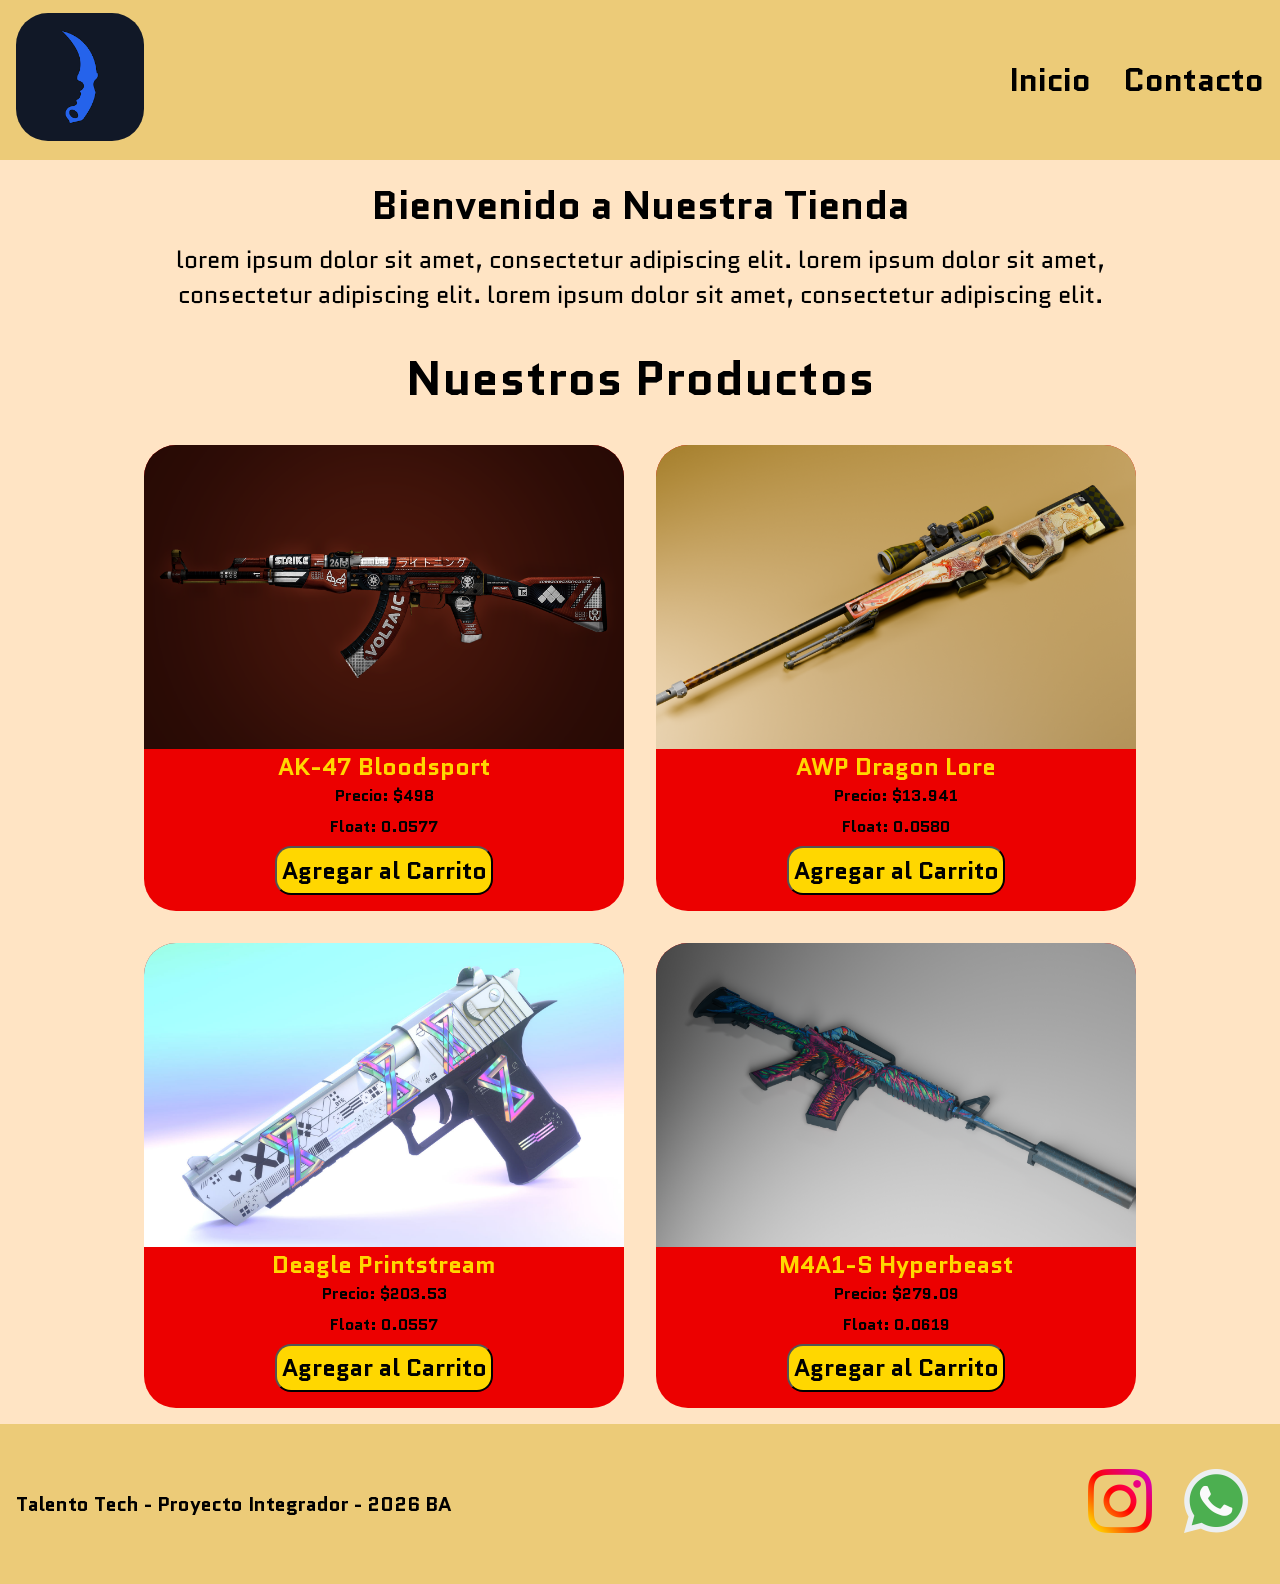
==== index.html @ 52fede46 "terminado contacto y agregado media queries" ====
<!DOCTYPE html>
<html lang="en">
<head>
    <meta charset="UTF-8">
    <meta name="viewport" content="width=device-width, initial-scale=1.0">
    <link href="https://fonts.googleapis.com/css2?family=Quantico:ital,wght@0,400;0,700;1,400;1,700&display=swap" rel="stylesheet">
    <link rel="stylesheet" href="./css/styles.css">
    <title>Inicio</title>
</head>
<body>
    <header>
        <div class="logo"><a href="../index.html"><img src="./images/cuchillo.png" alt="Logo"></img></a></div> 
        <nav class="header list">   
            <ul>
                <li><a href="./index.html">Inicio</a></li>
                <li><a href="./pages/contacto.html">Contacto</a></li>
            </ul>
        </nav>
    </header>
    <main>
        <h1>Bienvenido a Nuestra Tienda</h1>
        <p class="parrafo">lorem ipsum dolor sit amet, consectetur adipiscing elit.
            lorem ipsum dolor sit amet, consectetur adipiscing elit.
            lorem ipsum dolor sit amet, consectetur adipiscing elit.</p>
        <section>
            <h2 class="titulo-productos">Nuestros Productos</h2>
            <div class="contenedor-tarjeta">
                <article class="tarjeta">
                    <img src="./images/ak 47 bloodsport.png" alt="AK-47 Bloodsport">
                    <h3>AK-47 Bloodsport</h3>
                    <p>Precio: $498</p>
                    <p>Float: 0.0577</p>
                    <button class="btn">Agregar al Carrito</button>
                </article>
                <article class="tarjeta">
                    <img src="./images/awp dragon lore.jpg" alt="AWP Dragon Lore">
                    <h3>AWP Dragon Lore</h3>
                    <p>Precio: $13.941</p>
                    <p>Float: 0.0580</p>
                    <button class="btn">Agregar al Carrito</button>
                </article>
                <article class="tarjeta">
                    <img src="./images/deagle printstream.jpg" alt="Deagle Printstream">
                    <h3>Deagle Printstream</h3>
                    <p>Precio: $203.53</p>
                    <p>Float: 0.0557</p>
                    <button class="btn">Agregar al Carrito</button>
                </article>
                <article class="tarjeta">
                    <img src="./images/m4a1s hyperbeast.png" alt="M4A1-S Cyrex">
                    <h3>M4A1-S Hyperbeast</h3>
                    <p>Precio: $279.09</p>
                    <p>Float: 0.0619</p>
                    <button class="btn">Agregar al Carrito</button>
                </article>
            </div>
        </section>
    </main>
    <footer> 
        <p>Talento Tech - Proyecto Integrador - 2026 BA</p>
        <ul class="footer-list">
            <li><img src="../images/instagram.png" alt="Logo Instagram"></li>
            <li><img src="../images/whatsapp.png" alt="Logo WhatsApp"></li>
        </ul>
    </footer>
</body>
</html>
---- css/styles.css ----
* {
    margin: 0;
    padding: 0;
    box-sizing: border-box;
    }

html{
    font-size: 100%;
    font-family: quantico, sans-serif;
    }    

body {
    margin: 0;
    padding: 0;
    box-sizing: border-box;
    }

header, footer{
    background-color:rgb(236, 203, 120);
    display: flex;
    align-items:center;
    justify-content:space-between;
    padding: 1rem;
    height: 10rem;
}

div.logo img {
    width: 8rem;
    height: auto;
    border-radius: 2rem;
}

header nav ul {
    display:flex;
    list-style: none;
    gap: 2rem;
    font-weight: bold;
    font-size: 2rem;
}

header nav ul li a{
    text-decoration:none;
    color:black;
}

.footer-list {
    width: auto;
    display: flex;
    list-style: none;
    gap: 2rem;
    padding: 1rem 1rem;
}

.footer-list img {
    width: 4rem;
    height: auto;
}   

footer p {
    font-size: 1.25rem;
    font-weight: bold;
}

main {
    min-height:80vh;
    background-color: bisque;
    display: flex;
    flex-direction: column;
    align-items: center;
    flex: 1;
    width: 100%;
    margin: auto;
    padding-bottom: 1rem;
    padding-top: 1rem; 
}    

h1 {
    font-size: 2.5rem;
    margin-bottom: 0.5rem;
}

h2 {
    font-size: 3rem;
    margin: 2rem;
    text-align: center;
}

.parrafo {
    font-size: 1.5rem;
    text-align: center;
    width: 75%;
}

.contenedor-tarjeta {
    display: flex;
    gap: 2rem;
    flex-wrap: wrap;
    justify-content: center;
    margin-top: 2rem;
}

.tarjeta {
    display: flex;
    flex-direction: column;
    align-items: center;
    overflow: hidden;
    background-color: #ec0000;
    width: 30rem;
    padding-bottom: 1rem;
    border-radius: 2rem;
}

.tarjeta p {
    font-weight: bold;
    margin-bottom: 0.5rem;
}

.tarjeta img {
    width: 100%;
    height: 19rem;
    object-fit: cover;
}

h3 {
    font-size: 1.5rem;
    color: gold;
}

.btn {
   font-size: 1.5rem;
   font-weight: bold;
   font-family: quantico, sans-serif;
   background-color: gold;
   padding: 0.3rem;z
   border: gold 2px solid;
   border-radius: 1rem;
   cursor:pointer;
}

.form-contacto {
    width:100%;
    max-width: 20rem;
    border-radius: 0.5rem;
    background-color: gray;
    padding: 3rem;
}

@media (max-width: 600px) {
  header,
  footer {
    flex-direction: column;
  }
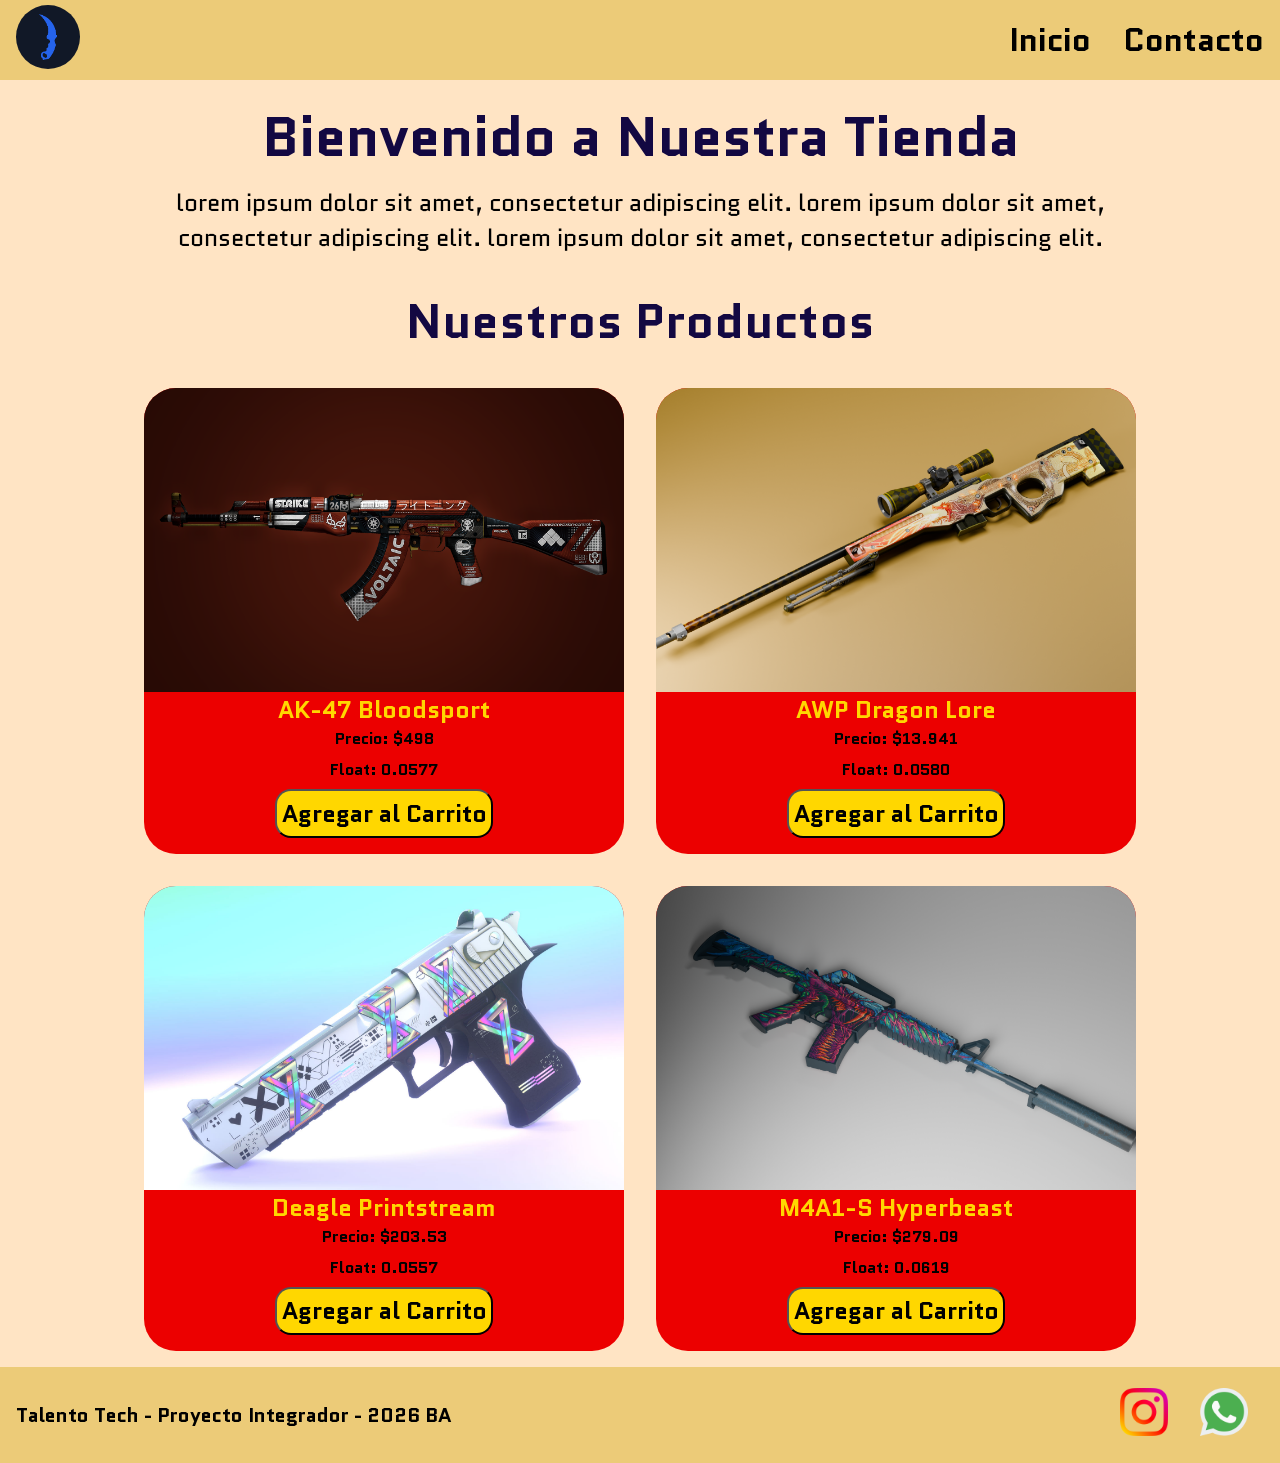
==== commit 115eec29: "Listo para pre-entrega" ====
--- a/index.html
+++ b/index.html
@@ -18,7 +18,7 @@
         </nav>
     </header>
     <main>
-        <h1>Bienvenido a Nuestra Tienda</h1>
+        <h1 class="titulo-home text-secondary">Bienvenido a Nuestra Tienda</h1>
         <p class="parrafo">lorem ipsum dolor sit amet, consectetur adipiscing elit.
             lorem ipsum dolor sit amet, consectetur adipiscing elit.
             lorem ipsum dolor sit amet, consectetur adipiscing elit.</p>
--- a/css/styles.css
+++ b/css/styles.css
@@ -6,26 +6,37 @@
 
 html{
     font-size: 100%;
-    font-family: quantico, sans-serif;
     }    
 
 body {
     margin: 0;
     padding: 0;
     box-sizing: border-box;
+    font-family: quantico, sans-serif;
+    display: flex;
+    flex-direction: column;
+    height:100vh;
+    background-color:rgb(236, 203, 120);
     }
 
-header, footer{
-    background-color:rgb(236, 203, 120);
+header {
     display: flex;
     align-items:center;
     justify-content:space-between;
     padding: 1rem;
-    height: 10rem;
+    height: 5rem;
+}
+
+footer {
+    display: flex;
+    align-items:center;
+    justify-content:space-between;
+    padding: 1rem;
+    height: 6rem;
 }
 
 div.logo img {
-    width: 8rem;
+    width: 4rem;
     height: auto;
     border-radius: 2rem;
 }
@@ -52,7 +63,7 @@
 }
 
 .footer-list img {
-    width: 4rem;
+    width: 3rem;
     height: auto;
 }   
 
@@ -62,7 +73,6 @@
 }
 
 main {
-    min-height:80vh;
     background-color: bisque;
     display: flex;
     flex-direction: column;
@@ -75,7 +85,7 @@
 }    
 
 h1 {
-    font-size: 2.5rem;
+    font-size: 3.5rem;
     margin-bottom: 0.5rem;
 }
 
@@ -83,6 +93,7 @@
     font-size: 3rem;
     margin: 2rem;
     text-align: center;
+    color: rgb(19, 8, 66);
 }
 
 .parrafo {
@@ -110,6 +121,10 @@
     border-radius: 2rem;
 }
 
+.text-secondary {
+    color: rgb(19, 8, 66);
+}
+
 .tarjeta p {
     font-weight: bold;
     margin-bottom: 0.5rem;
@@ -131,10 +146,9 @@
    font-weight: bold;
    font-family: quantico, sans-serif;
    background-color: gold;
-   padding: 0.3rem;z
-   border: gold 2px solid;
+   padding: 0.3rem;
    border-radius: 1rem;
-   cursor:pointer;
+   cursor:pointer
 }
 
 .form-contacto {
@@ -146,7 +160,7 @@
 }
 
 @media (max-width: 600px) {
-  header,
-  footer {
+  header, footer {
     flex-direction: column;
+    }
   }
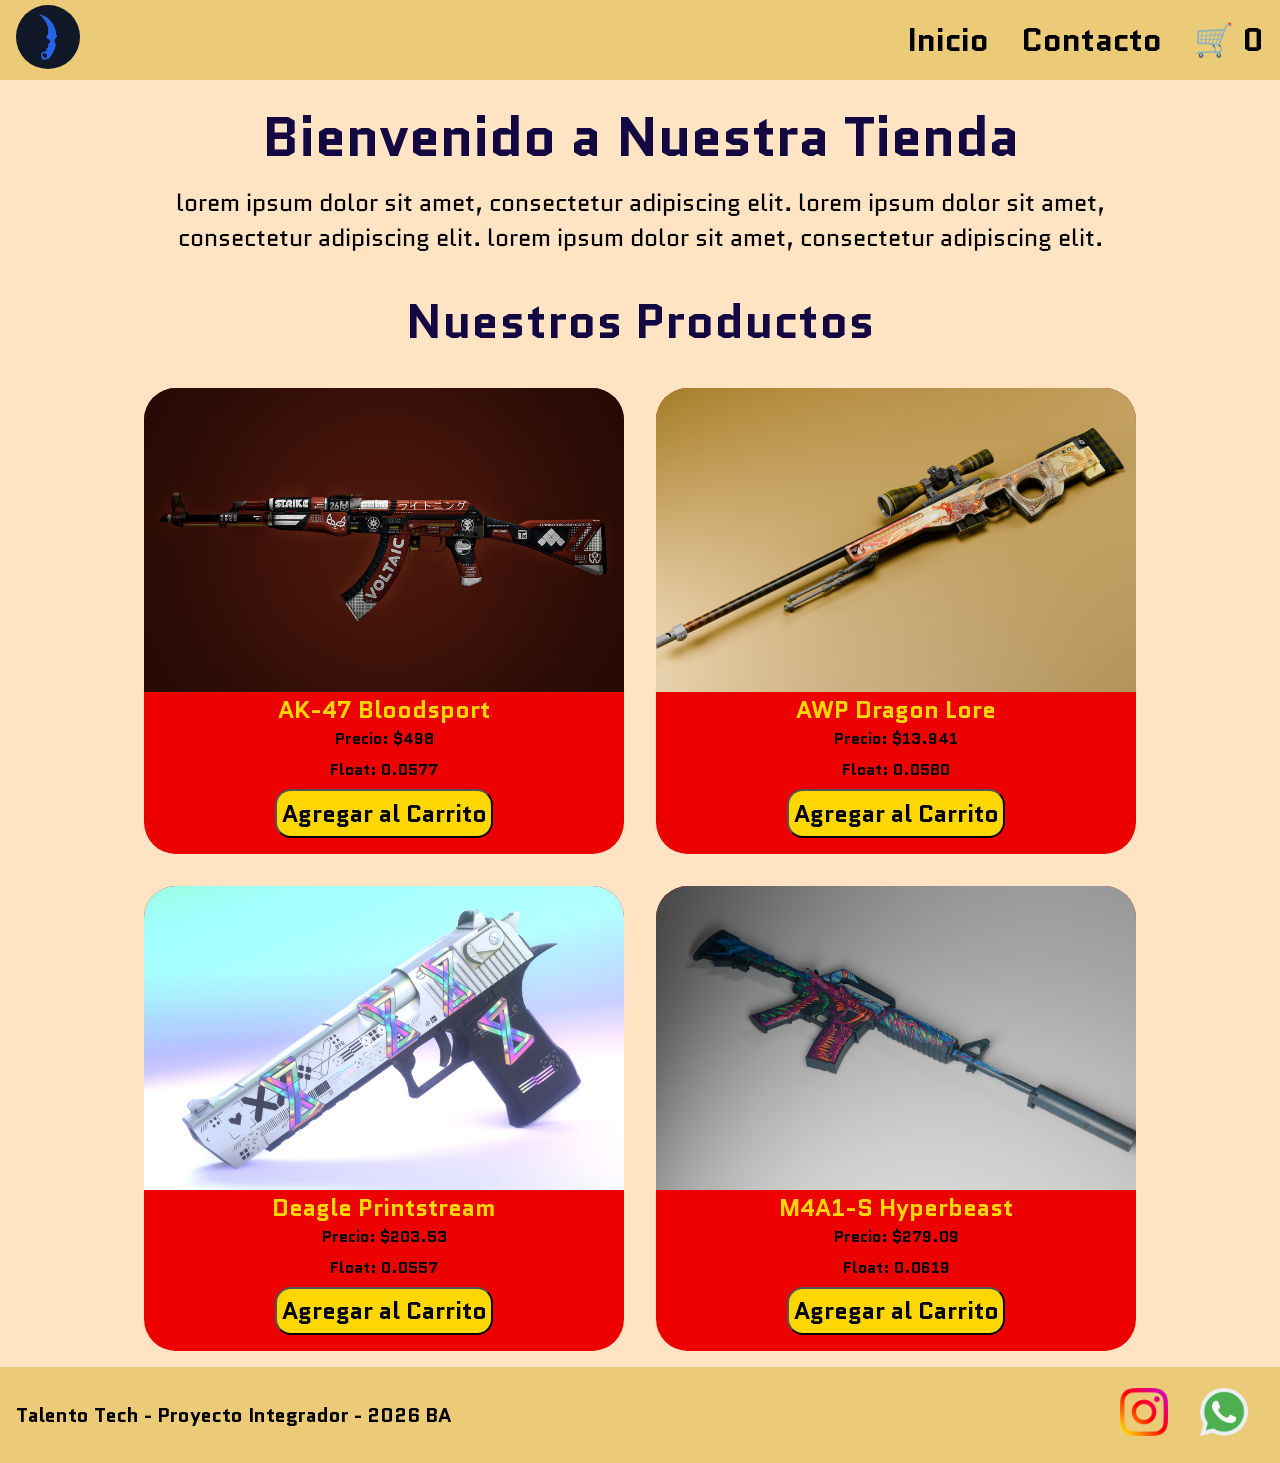
==== commit 402c157d: "agregamos json y pagina carrito" ====
--- a/index.html
+++ b/index.html
@@ -14,6 +14,10 @@
             <ul>
                 <li><a href="./index.html">Inicio</a></li>
                 <li><a href="./pages/contacto.html">Contacto</a></li>
+                <li><a href="./pages/carrito.html" class="carrito-icono">
+                    🛒 <span id="contador-carrito">0</span>
+                </a>
+                </li>
             </ul>
         </nav>
     </header>
@@ -59,8 +63,8 @@
     <footer> 
         <p>Talento Tech - Proyecto Integrador - 2026 BA</p>
         <ul class="footer-list">
-            <li><img src="../images/instagram.png" alt="Logo Instagram"></li>
-            <li><img src="../images/whatsapp.png" alt="Logo WhatsApp"></li>
+            <li><img src="./images/instagram.png" alt="Instagram"></img></li>
+            <li><img src="./images/whatsapp.png" alt="WhatsApp"></img></li>
         </ul>
     </footer>
 </body>
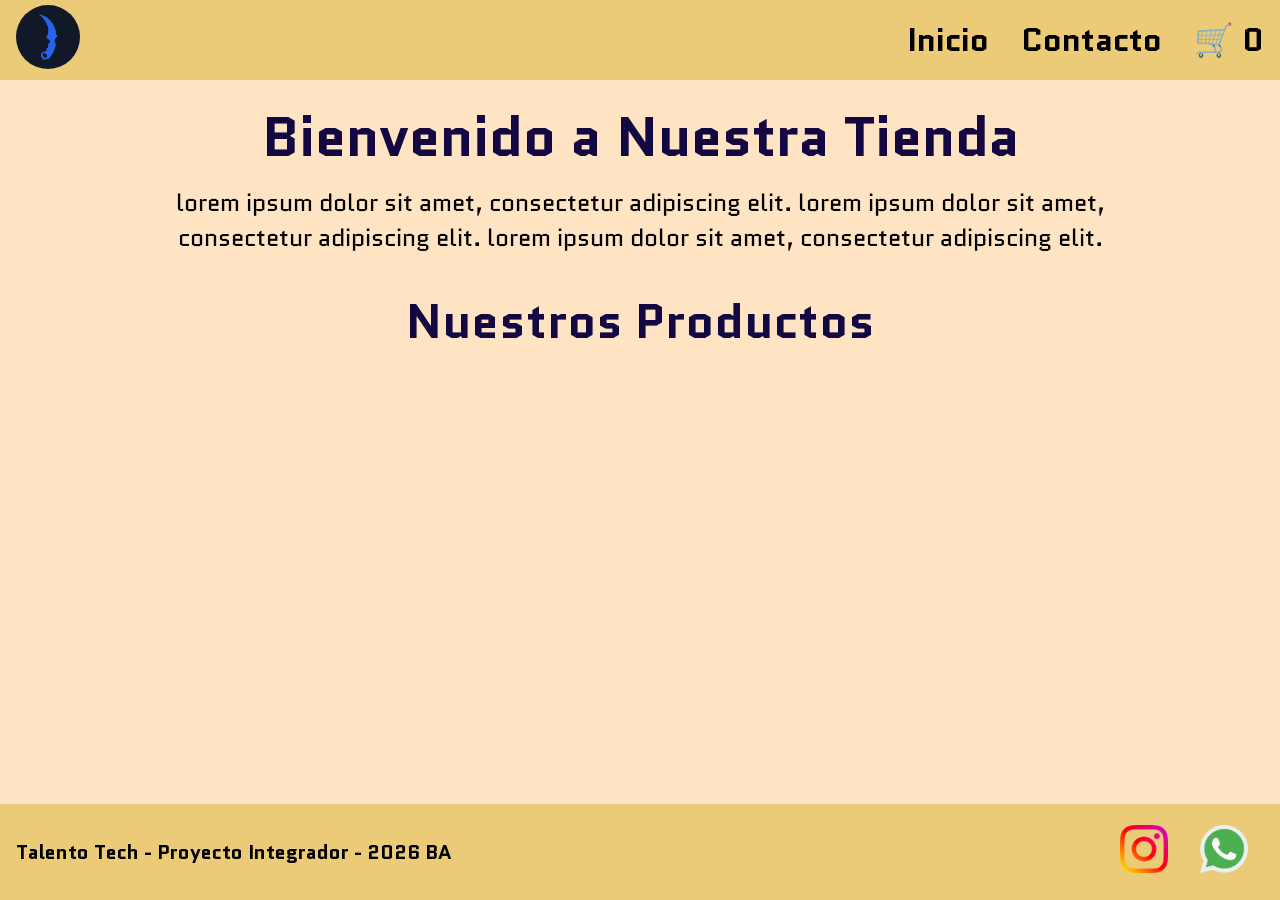
==== commit 15961a6f: "cambios en html" ====
--- a/index.html
+++ b/index.html
@@ -29,7 +29,7 @@
         <section>
             <h2 class="titulo-productos">Nuestros Productos</h2>
             <div class="contenedor-tarjeta">
-                <article class="tarjeta">
+                <!-- <article class="tarjeta">
                     <img src="./images/ak 47 bloodsport.png" alt="AK-47 Bloodsport">
                     <h3>AK-47 Bloodsport</h3>
                     <p>Precio: $498</p>
@@ -56,7 +56,7 @@
                     <p>Precio: $279.09</p>
                     <p>Float: 0.0619</p>
                     <button class="btn">Agregar al Carrito</button>
-                </article>
+                </article> -->
             </div>
         </section>
     </main>
@@ -67,5 +67,6 @@
             <li><img src="./images/whatsapp.png" alt="WhatsApp"></img></li>
         </ul>
     </footer>
+<script type="module" src="./js/index.js"></script>
 </body>
 </html>
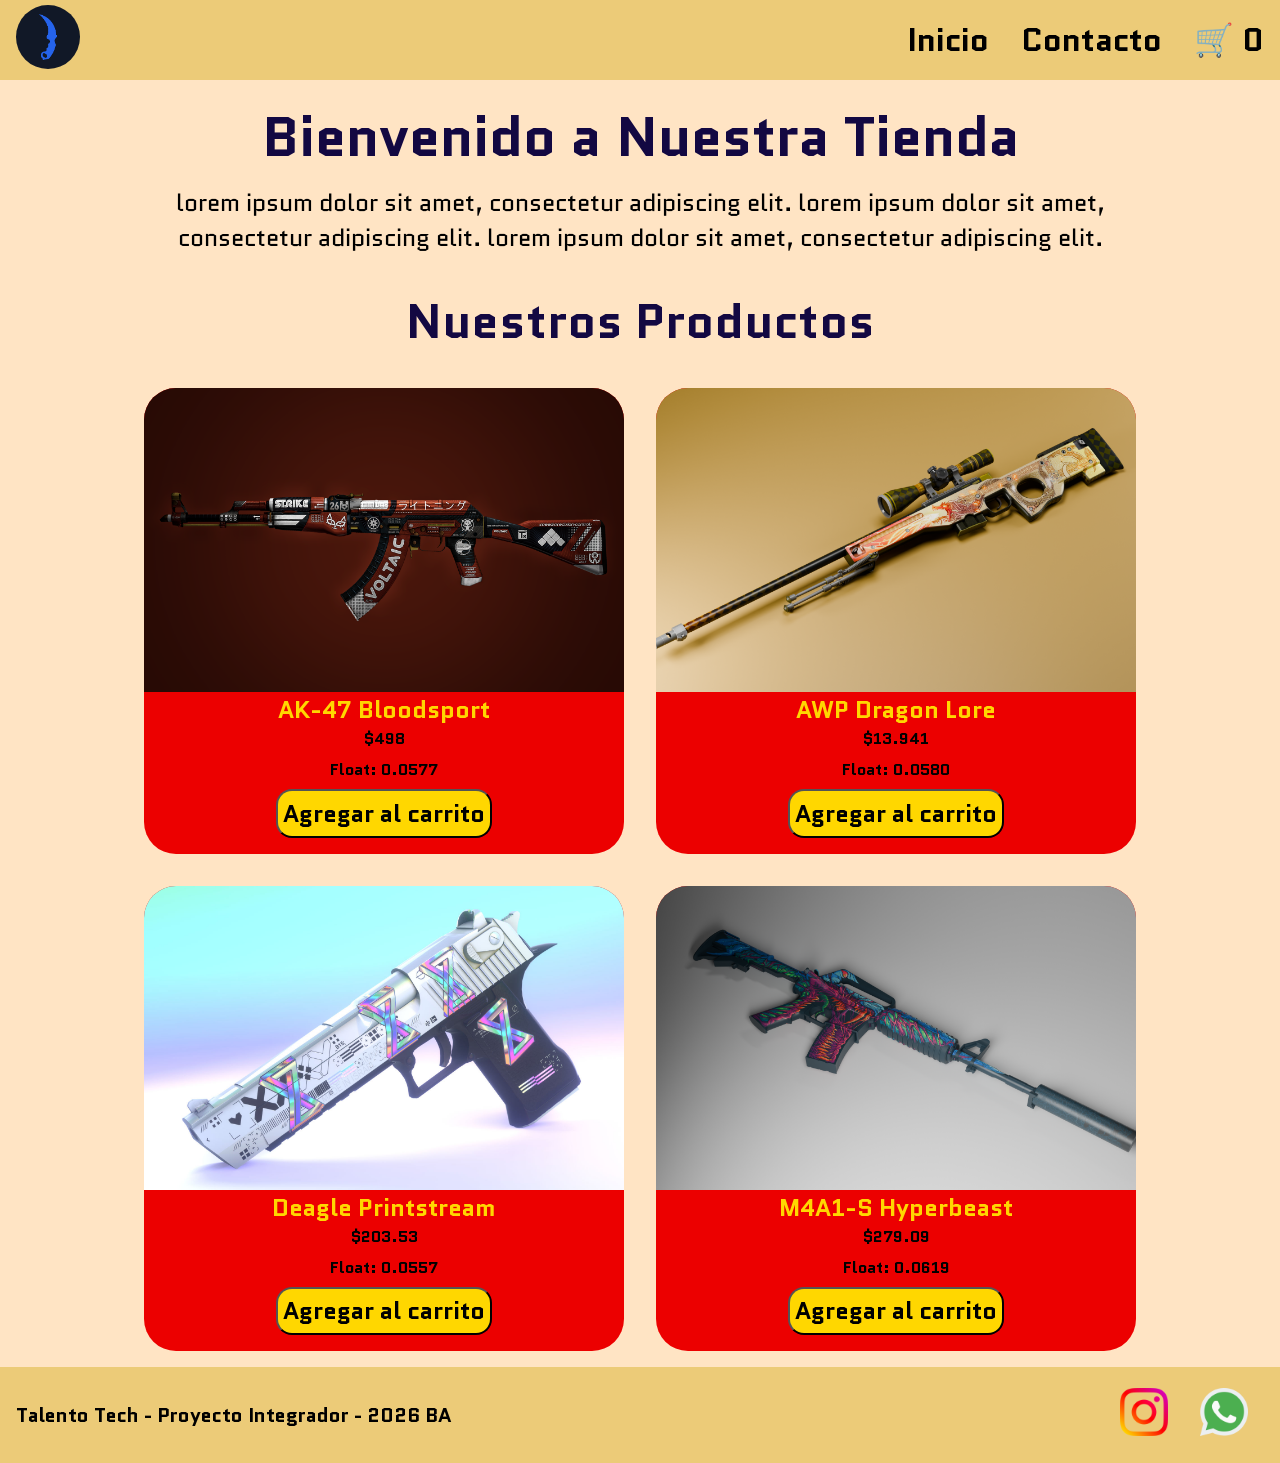
==== commit c8cbf1c2: "Agregadas funciones del carrito y tarjetas" ====
--- a/index.html
+++ b/index.html
@@ -28,7 +28,7 @@
             lorem ipsum dolor sit amet, consectetur adipiscing elit.</p>
         <section>
             <h2 class="titulo-productos">Nuestros Productos</h2>
-            <div class="contenedor-tarjeta">
+            <div id="contenedor-tarjeta" class="contenedor-tarjeta">
                 <!-- <article class="tarjeta">
                     <img src="./images/ak 47 bloodsport.png" alt="AK-47 Bloodsport">
                     <h3>AK-47 Bloodsport</h3>
